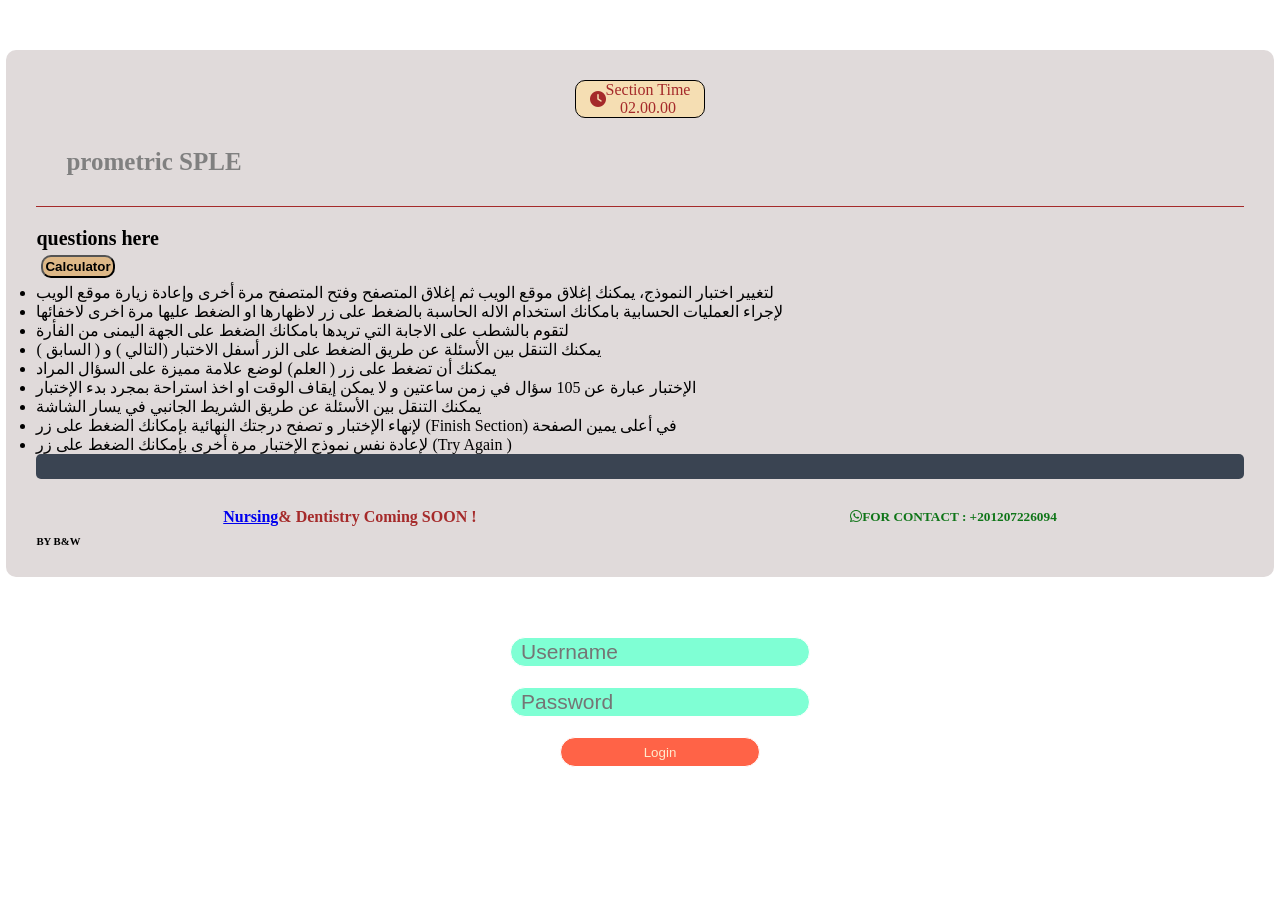
==== index.html @ e31efbe5 "add" ====
<!DOCTYPE html>
<html lang="en">
<head>
    <meta charset="UTF-8">
    <meta name="viewport" content="width=device-width, initial-scale=1.0">
    <title>PROMETRIC</title>
    <!-- <link rel="stylesheet" href="https://cdn.jsdelivr.net/npm/bootstrap@5.3.2/dist/css/bootstrap.min.css" integrity="sha384-T3c6CoIi6uLrA9TneNEoa7RxnatzjcDSCmG1MXxSR1GAsXEV/Dwwykc2MPK8M2HN" crossorigin="anonymous"> -->
    <link rel="stylesheet" href="https://cdnjs.cloudflare.com/ajax/libs/font-awesome/6.5.2/css/all.min.css" integrity="sha512-SnH5WK+bZxgPHs44uWIX+LLJAJ9/2PkPKZ5QiAj6Ta86w+fsb2TkcmfRyVX3pBnMFcV7oQPJkl9QevSCWr3W6A==" crossorigin="anonymous" referrerpolicy="no-referrer" />
    <link rel="stylesheet" href="style/style.css">
</head>
<body>
    <!-- <nav class="navbar navbar-expand-lg navbar-light bg-light">
        <a class="navbar-brand" href="#">Navbar</a>
        <button class="navbar-toggler" type="button" data-toggle="collapse" data-target="#navbarNavDropdown" aria-controls="navbarNavDropdown" aria-expanded="false" aria-label="Toggle navigation">
          <span class="navbar-toggler-icon"></span>
        </button>
        <div class="collapse navbar-collapse" id="navbarNavDropdown">
          <ul class="navbar-nav">
            <li class="nav-item active">
              <a class="nav-link" href="#">Home <span class="sr-only">(current)</span></a>
            </li>
            <li class="nav-item">
              <a class="nav-link" href="#">Features</a>
            </li>
            <li class="nav-item">
              <a class="nav-link" href="#">Pricing</a>
            </li>
            <li class="nav-item dropdown">
              <a class="nav-link dropdown-toggle" href="#" id="navbarDropdownMenuLink" data-toggle="dropdown" aria-haspopup="true" aria-expanded="false">
                Dropdown link
              </a>
              <div class="dropdown-menu" aria-labelledby="navbarDropdownMenuLink">
                <a class="dropdown-item" href="#">Action</a>
                <a class="dropdown-item" href="#">Another action</a>
                <a class="dropdown-item" href="#">Something else here</a>
              </div>
            </li>
          </ul>
        </div>
      </nav> -->
    <div class="contain">
    <div class="sidebar" id="sidebar">
        <div class="bullets">
            <div class="spans">
            </div>
            </div>
    </div>
    <div class="app">
        <!-- <div class="materials">
            <embed src="./files/Rx prep NAPLEX 2022.pdf" class="pdf-viewer" type="application/pdf">
            <embed src="./files/All non pharma.pdf" class="pdf-viewer" type="application/pdf">
            <embed src="./files/Notes file .pdf" class="pdf-viewer" type="application/pdf">
        </div> -->
        <div class="timer-container">
            <div class="timer" id="timer"><i class="fa-solid fa-clock"></i>Section Time<br>02.00.00</div>   
        </div>
        <div id="progressContainer">
            <div id="progressBar"></div>
        </div> 
                <h1>
            prometric SPLE           
            <button id="finish_btn">
                Finish Section
            </button>
        </h1>
        <div class="quiz">
            <h2 id="question">
                questions here
            </h2>
            <button class="calculator-button" id="calculator_button">Calculator</button>
            <ul id="instructions">
                <li>
                    لتغيير اختبار النموذج، يمكنك إغلاق موقع الويب ثم إغلاق المتصفح وفتح المتصفح مرة أخرى وإعادة زيارة موقع الويب
                </li>
                <li>
لإجراء العمليات الحسابية بامكانك استخدام الاله الحاسبة بالضغط على زر لاظهارها او الضغط عليها مرة اخرى لاخفائها
                </li>
                <li>
                لتقوم بالشطب على الاجابة التي تريدها بامكانك الضغط على الجهة اليمنى من الفأرة
                </li>
                <li>
                يمكنك التنقل بين الأسئلة عن طريق الضغط على الزر أسفل الاختبار (التالي ) و ( السابق ) 
                </li>
                <li>
                يمكنك أن تضغط على زر ( العلم) لوضع علامة مميزة على السؤال المراد
                </li>
                <li>
                    الإختبار عبارة عن 105 سؤال في زمن ساعتين و لا يمكن إيقاف الوقت او اخذ استراحة بمجرد بدء الإختبار
                </li>
                <li>
                    يمكنك التنقل بين الأسئلة عن طريق الشريط الجانبي في يسار الشاشة
                </li>
                <li>
لإنهاء الإختبار و تصفح درجتك النهائية بإمكانك الضغط على زر (Finish Section) في أعلى يمين الصفحة                 
</li>           
<li>
لإعادة نفس نموذج الإختبار مرة أخرى بإمكانك الضغط على زر (Try Again ) 
</li>
            </ul>
            <div class="calculator" id="helper-calculator">
                <form action="">
                    <div class="display">
                        <input type="text" name="display" placeholder="0">
                    </div>
                    <div>
                        <input  type="button" value="Ac" onclick="display.value = '' " class="operator">
                        <input class="operator" type="button" value="Del" onclick="display.value = display.value.toString().slice(0,-1)">
                        <input class="operator" type="button" value="%" onclick="display.value += '%' ">
                        <input class="operator" type="button" value="/" onclick="display.value += '/' ">
                    </div>
                    <div>
                        <input type="button" value="9" onclick="display.value += '9' ">
                        <input type="button" value="8" onclick="display.value += '8' ">
                        <input type="button" value="7" onclick="display.value += '7' ">
                        <input class="operator" type="button" value="*" onclick="display.value += '*' ">
                    </div>
                    <div>
                        <input type="button" value="6" onclick="display.value += '6' ">
                        <input type="button" value="5" onclick="display.value += '5' ">
                        <input type="button" value="4" onclick="display.value += '4' ">
                        <input class="operator" type="button" value="-" onclick="display.value += '-' ">
                    </div>
                    <div>
                        <input type="button" value="3" onclick="display.value += '3' ">
                        <input type="button" value="2" onclick="display.value += '2' ">
                        <input type="button" value="1" onclick="display.value += '1' ">
                        <input type="button" value="+" onclick="display.value += '+' " class="operator">
                    </div>
                    <div>
                        <input type="button" value="00" onclick="display.value += '00' ">
                        <input type="button" value="0" onclick="display.value += '0' ">
                        <input type="button" value="." onclick="display.value += '.' ">
                        <input type="button" value="=" onclick="display.value = eval(display.value)" class="operator">
                    </div>
                </form>
            </div>
            <div id="answer_btn">
                <!-- <div class="btn">1</div>
                <div class="btn">2</div>
                <div class="btn">3</div>
                <div class="btn">4</div> -->
            </div>
            <div class="navigation-buttons" id="navigation_buttons">
        <div id="previous_btn">
            Previous
        </div>
        <div id="flag_btn">
            <i class="fa-solid fa-flag"></i>
        </div>
        <div id="next_btn">
            Next
    </div>
        </div>
        </div>
        <div id="contact">
        <h4><a href="nursing.html">Nursing</a>& Dentistry Coming SOON !</h4><br>
        <h5>
            <i class="fa-brands fa-whatsapp"></i>FOR CONTACT : +201207226094
        </h5>
        <br><br>
        </div>
    <h6>
        BY B&W
    </h6>
    </div>
    </div>
    <!-- <script src="https://cdn.jsdelivr.net/npm/bootstrap@5.3.2/dist/js/bootstrap.bundle.min.js" integrity="sha384-C6RzsynM9kWDrMNeT87bh95OGNyZPhcTNXj1NW7RuBCsyN/o0jlpcV8Qyq46cDfL" crossorigin="anonymous"></script> -->
    <!-- <script src="https://cdn.jsdelivr.net/npm/bootstrap@5.3.2/dist/js/bootstrap.min.js" integrity="sha384-BBtl+eGJRgqQAUMxJ7pMwbEyER4l1g+O15P+16Ep7Q9Q+zqX6gSbd85u4mG4QzX+" crossorigin="anonymous"></script> -->
    <script src="js/js.js"></script>
</body>
</html>
---- style/style.css ----
* {
    box-sizing: border-box;
    padding: 0;
    margin: 0;
}

body {
    background: rgb(255, 255, 255);
    height: 100vh;
}

h5 {
color: rgb(15, 117, 24);
margin: auto;
padding: auto;
}

h4 {
    color: brown;
    margin: auto;
    padding: auto;
}

.contain {
display: flex;
justify-content: center;
flex-direction: row;
}

.app {
    background: rgb(224, 218, 218);
    width: 99%;
    max-width: 1300px; /* Add 'px' to specify units */
    margin: 50px auto;
    border-radius: 10px;
    padding: 30px;
}

.app h1 {
    font-size: 25px;
    color: gray;
    font-weight: 600;
    border-bottom: 1px solid brown;
    padding: 30px;
    display: flex;
    justify-content: space-between;
}

.quiz {
    padding: 20px 0;
}

.quiz h2 {
    font-size: 20px;
    color: rgb(0, 0, 0);
    font-weight: 800;
}

.btn {
    background: rgb(8, 43, 63);
    color: bisque;
    font-weight: 400;
    width: 100%;
    border: 1px solid lightsalmon;
    padding: 10px;
    margin: 10px 0;
    text-align: left;
    border-radius: 5px;
    cursor: pointer;
    transition: all 0.8s;
}

.btn:hover:not([disabled]) {
    background: bisque;
    color: rgb(27, 27, 26);
}

.btn:disabled {
    cursor: no-drop;
}

#finish_btn {
    background: rgb(228, 124, 6);
    color: rgb(255, 255, 255);
    border: 1px solid whitesmoke;
    padding: 10px;
    border-radius: 15px;
    font-weight: bolder;
    font-size: 15px;
    cursor: pointer;
    text-align: center;
    display: none;
}

#next_btn {
    background: rgb(29, 151, 35);
    color: antiquewhite;
    font-weight: 600;
    width: 90px;
    border: 0;
    padding: 8px;
    margin: 20px auto 0;
    border-radius: 5px;
    cursor: pointer;
    text-align: center;
    font-size: 15px;
    display: none;
}
#flag_btn {
    background: rgb(29, 151, 35);
    color: antiquewhite;
    font-weight: 600;
    width: 40px;
    border: 0;
    padding: 8px;
    margin: 20px auto 0;
    border-radius: 5px;
    cursor: pointer;
    text-align: center;
    font-size: 15px;
    display: none;
}

#previous_btn {
    background: rgb(29, 151, 35);
    color: antiquewhite;
    font-weight: 600;
    width: 90px;
    border: 0;
    padding: 8px;
    margin: 20px auto 0;
    border-radius: 5px;
    cursor: pointer;
    text-align: center;
    font-size: 15px;
    display: none;
}

.navigation-buttons {
display: flex;
flex-direction: row;
background-color: #3a4452;
text-align: center;
justify-content: center;
padding: 5px 5px 20px 5px;
border-radius: 5px;
/* display: none; */
}

.shit {
    background: brown;
    font-size: large;
    cursor: not-allowed;
}

.perfecto {
    background: rgb(82, 124, 20);
    font-size: larger;
    cursor: not-allowed;
}

.calculator-button {
    border-radius: 10px;
    margin: 5px;
    padding: 2px;
    cursor: pointer;
    background-color: burlywood;
    color: black;
    font-weight: 700;
}

.calculator form input[type=button] {
    width: 50px;
    height: 40px;
    margin: 10px;
    background-color: rgb(247, 8, 139);
    border: 1px solid whitesmoke;
    border-radius: 10px;
    cursor: pointer;
    outline: 0;
    background: transparent;
    font-size: 20px;
    color: #34b5ff;
    box-shadow: -8px -8px 15px rgba(255, 255, 255, 0.1), 5px 5px 15px rgba(0, 0, 0, 0.2);
}

.calculator {
    padding: 10px;
    border-radius: 10px;
    background: #3a4452;
    width: 350px;
    display: none;
}

.actived {
    display: block;
    padding: 10px;
    border-radius: 10px;
    background: #3a4452;
    width: 350px;
}
form .display {
    display: flex;
    justify-content: flex-end;
    margin: 20px 0;
}
.user-input {
display: flex;
justify-content: center;
width: 300px;
height: 30px;
border-radius: 20px;
background-color: aquamarine;
padding: 10px;
margin: 10px;
border: 1px solid white;
font-size: 21px;
}
.login-input {
display: flex;
justify-content: center;
width: 200px;
height: 30px;
margin: 10px 20px 20px 60px;
border-radius: 20px;
padding: auto;
color: blanchedalmond;
background-color: tomato;
border: 1px solid white;
cursor: pointer;
}
#loginForm {
    display: flex;
    justify-content: center;
    flex-direction: column;
    margin-left: 500px;
}
form .display input {
    text-align: right;
    flex: 1;
    font-size: 45px;
    box-shadow: none;
    background: transparent;
    width: 300px;
}

form input[type=button].operator {
    width: 50px;
}

.timer-container {
    display: flex;
    justify-content: center;
    align-items: center;
    /* height: 100%; */
}

.timer {
    display: flex;
    align-items: center;
    justify-content: center;
    flex-direction: row;
    border-radius: 10px;
    border: 1px solid black;
    color: brown;
    background-color: wheat;
    width: 130px;
    text-align: center;
}


/* Responsive styles for tablets */
@media screen and (max-width: 1024px) {
    .app {
        width: 90%; /* Adjust the width of .app container */
        margin: 30px auto; /* Adjust margin */
        padding: 20px; /* Adjust padding */
    }
    .app h1 {
        padding: 20px; /* Adjust padding */
    }
    .user-input,
    .login-input {
        width: 250px; /* Adjust width */
        font-size: 18px; /* Adjust font size */
    }
    #loginForm {
        margin-left: 0; /* Reset margin */
    }
    form .display input {
        font-size: 35px; /* Adjust font size */
        width: 250px; /* Adjust width */
    }
    .timer {
        width: 100px; /* Adjust width */
        font-size: 18px; /* Adjust font size */
    }
    .question-image{
        width: 250px;
        height: 250px;
    }
    .calculator {
        width: 200px; /* Adjust the width of the calculator container for tablets */
    }
    form input[type=button].operator {
        width: 50px;
    }
    .calculator form input[type=button] {
        width: 50px; /* Adjust the width of calculator buttons for tablets */
        height: 35px; /* Adjust the height of calculator buttons for tablets */
        font-size: 14px; /* Adjust font size for tablets */
        margin: 8px; /* Adjust margin for tablets */
    }
}

/* Responsive styles for large screens */
@media screen and (min-width: 1440px) {
    .app {
        max-width: 1400px; /* Adjust max-width */
    }
    .user-input,
    .login-input {
        width: 300px; /* Adjust width */
        font-size: 20px; /* Adjust font size */
    }
    form .display input {
        font-size: 40px; /* Adjust font size */
        width: 300px; /* Adjust width */
    }
    .timer {
        width: 120px; /* Adjust width */
        font-size: 20px; /* Adjust font size */
    }
    .bullets .spans span {
        width: 50px; /* Adjust width */
        height: 15px; /* Adjust height */
        font-size: 8px; /* Adjust font size */
        padding: 2px; /* Adjust padding */
    }
    .question-image{
        width: 500px;
        height: 500px;
    }
    .sidebar {
        width: 20%; /* Adjust width */
    }
    form input[type=button].operator {
        width: 60px;
    }
}

/* Responsive styles for mobile phones */
@media screen and (min-width: 100px) and (max-width: 768px) {
    .app {
        width: 80%; /* Adjust the width of .app container */
    }
    /* Adjust styles for h1 */
    .app h1 {
        padding: 5px;
    }
    /* Adjust styles for .sidebar */
    .sidebar {
        width: 20%; /* Adjust the width of .sidebar */
    }
    /* Adjust styles for .user-input and .login-input */
    .user-input,
    .login-input {
        width: auto; /* Allow width to adjust dynamically */
        font-size: 12px; /* Adjust font size */
    }
    /* Adjust styles for #loginForm */
    #loginForm {
        width: 90%; /* Adjust the width of the form */
    }
    /* Adjust styles for .timer */
    .timer {
        width: 100%; /* Adjust the width of the timer container */
    }
    /* Adjust styles for buttons */
    #next_btn,
    #previous_btn {
        width: 70px; /* Adjust the width of next and previous buttons */
        font-size: 10px; /* Adjust font size */
    }
    #flag_btn {
        width: 30px; /* Adjust the width of flag button */
        font-size: 7px; /* Adjust font size */
    }
    /* Adjust styles for .calculator */
    .calculator {
        width: 100%; /* Adjust the width of the calculator container */
    }
    /* Adjust styles for calculator buttons */
    .calculator form input[type=button] {
        width: 40px; /* Adjust the width of calculator buttons */
        height: 30px; /* Adjust the height of calculator buttons */
        font-size: 12px; /* Adjust font size */
        margin: 5px; /* Adjust margin */
    }
    form input[type=button].operator {
        width: 40px;
    }
    /* Adjust styles for #finish_btn */
    #finish_btn {
        font-size: 12px; /* Adjust font size */
        padding: 6px; /* Adjust padding */
    }
    .bullets .spans span {
        width: 40px; /* Adjust width */
        height: 12px; /* Adjust height */
        font-size: 6px; /* Adjust font size */
        padding: 2px; /* Adjust padding */
    }
    .sidebar {
        width: 20%; /* Adjust width */
    }
    .question-image{
        width: 100px;
        height: 100px;
    }
}

.hidden {
    display: none;
}
.selected {
    color: rgb(135, 133, 146);
    font-weight: bolder;
    font-size: larger;
}

.bullets .spans {
    flex: 1;
    display: flex;
    flex-direction: column;
    padding: 3px;
    border: 1px solid transparent;
    height: 100vh;
    overflow-y: hidden;
}
.bullets .spans span {
    width: 55px;
    height: 20px;
    padding: 2px 10px 5px 10px;
    background-color: #ddd;
    margin: 0 5px 5px 0;
    border-radius: 10%;
    text-align: center;
    background-color: rgb(13, 201, 13);
    cursor: pointer;
}
.answered {
    background-color: #d6d7d8;
    color: gray;
    opacity: 0.9;
    border-radius: 100% 100% 0 0;
    font-size: larger;
    padding: auto;
}
.on {
    color: #34b5ff;
    background-color: aliceblue;
}
.bullets {
    border-top: 1px solid #dfdfdf;
    background-color: #fff;
    display: flex;
    flex-direction: column;
    padding: 20px;
    border: 1px solid transparent;
    text-align: center;
    height: 100vh;
}
.sidebar {
    /* display: flex; */
    flex-direction: column;
    width: 9%;
    overflow: auto;
    height: 100vh;
    display: none;
}
.flagged {
background-image: url(https://www.google.com/url?sa=i&url=http%3A%2F%2Fsimpleicon.com%2Fflag.html&psig=AOvVaw0Hp5iiy70P8xTXplYN9QKR&ust=1716419302118000&source=images&cd=vfe&opi=89978449&ved=0CBIQjRxqFwoTCMCws6jun4YDFQAAAAAdAAAAABAE);
}
.scratch {
    text-decoration: line-through;
}
#contact {
    display: flex;
    flex-direction: row;
    align-items: center;
    justify-content: space-between;
}
.question-image{
    width: 400px;
    height: 400px;
    margin: auto;
    padding: auto;
}
#progressContainer {
    width: 20%;
    background-color: #f3f3f3;
    border-radius: 25px;
    margin: 20px 0;
    display: none;
}

#progressBar {
    height: 20px;
    width: 0%;
    background-color: #4caf50;
    border-radius: 25px;
    text-align: center;
    line-height: 30px;
    color: white;
    display: flex;
    justify-content: center;
    align-items: center;
}
.pdf-viewer {
    width: 100%;
    height: 990 px;
    border: none;
    margin: 20px 0;
}
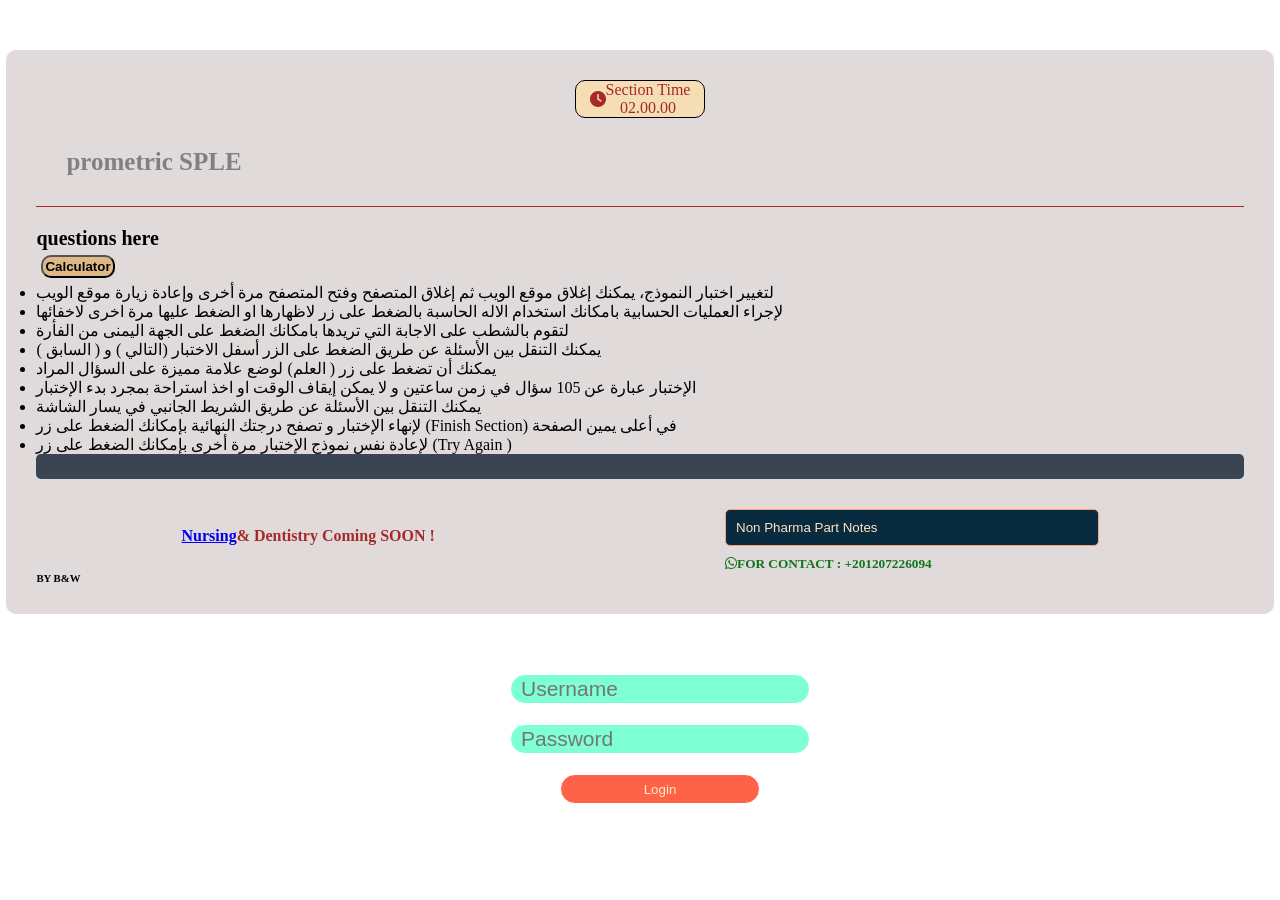
==== commit 52715f41: "add" ====
--- a/index.html
+++ b/index.html
@@ -9,35 +9,6 @@
     <link rel="stylesheet" href="style/style.css">
 </head>
 <body>
-    <!-- <nav class="navbar navbar-expand-lg navbar-light bg-light">
-        <a class="navbar-brand" href="#">Navbar</a>
-        <button class="navbar-toggler" type="button" data-toggle="collapse" data-target="#navbarNavDropdown" aria-controls="navbarNavDropdown" aria-expanded="false" aria-label="Toggle navigation">
-          <span class="navbar-toggler-icon"></span>
-        </button>
-        <div class="collapse navbar-collapse" id="navbarNavDropdown">
-          <ul class="navbar-nav">
-            <li class="nav-item active">
-              <a class="nav-link" href="#">Home <span class="sr-only">(current)</span></a>
-            </li>
-            <li class="nav-item">
-              <a class="nav-link" href="#">Features</a>
-            </li>
-            <li class="nav-item">
-              <a class="nav-link" href="#">Pricing</a>
-            </li>
-            <li class="nav-item dropdown">
-              <a class="nav-link dropdown-toggle" href="#" id="navbarDropdownMenuLink" data-toggle="dropdown" aria-haspopup="true" aria-expanded="false">
-                Dropdown link
-              </a>
-              <div class="dropdown-menu" aria-labelledby="navbarDropdownMenuLink">
-                <a class="dropdown-item" href="#">Action</a>
-                <a class="dropdown-item" href="#">Another action</a>
-                <a class="dropdown-item" href="#">Something else here</a>
-              </div>
-            </li>
-          </ul>
-        </div>
-      </nav> -->
     <div class="contain">
     <div class="sidebar" id="sidebar">
         <div class="bullets">
@@ -46,11 +17,6 @@
             </div>
     </div>
     <div class="app">
-        <!-- <div class="materials">
-            <embed src="./files/Rx prep NAPLEX 2022.pdf" class="pdf-viewer" type="application/pdf">
-            <embed src="./files/All non pharma.pdf" class="pdf-viewer" type="application/pdf">
-            <embed src="./files/Notes file .pdf" class="pdf-viewer" type="application/pdf">
-        </div> -->
         <div class="timer-container">
             <div class="timer" id="timer"><i class="fa-solid fa-clock"></i>Section Time<br>02.00.00</div>   
         </div>
@@ -58,7 +24,7 @@
             <div id="progressBar"></div>
         </div> 
                 <h1>
-            prometric SPLE           
+            prometric SPLE        
             <button id="finish_btn">
                 Finish Section
             </button>
@@ -135,10 +101,6 @@
                 </form>
             </div>
             <div id="answer_btn">
-                <!-- <div class="btn">1</div>
-                <div class="btn">2</div>
-                <div class="btn">3</div>
-                <div class="btn">4</div> -->
             </div>
             <div class="navigation-buttons" id="navigation_buttons">
         <div id="previous_btn">
@@ -155,6 +117,7 @@
         <div id="contact">
         <h4><a href="nursing.html">Nursing</a>& Dentistry Coming SOON !</h4><br>
         <h5>
+            <a href="./files/All non pharma.pdf"><button class="btn">Non Pharma Part Notes</button></a>
             <i class="fa-brands fa-whatsapp"></i>FOR CONTACT : +201207226094
         </h5>
         <br><br>
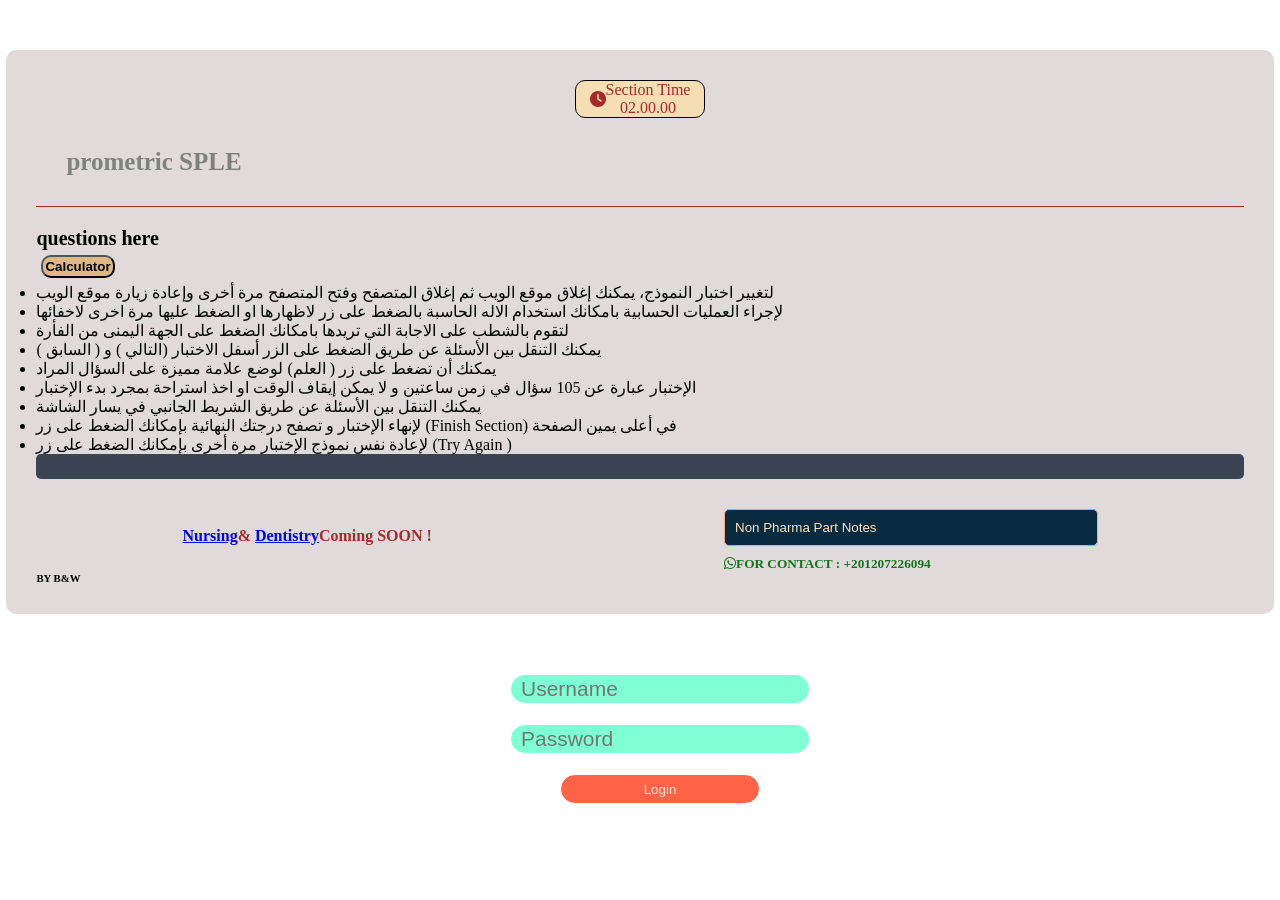
==== commit fa516b67: "add" ====
--- a/index.html
+++ b/index.html
@@ -115,7 +115,7 @@
         </div>
         </div>
         <div id="contact">
-        <h4><a href="nursing.html">Nursing</a>& Dentistry Coming SOON !</h4><br>
+        <h4><a href="nursing.html">Nursing</a>& <a href="dentistry.html">Dentistry</a>Coming SOON !</h4><br>
         <h5>
             <a href="./files/All non pharma.pdf"><button class="btn">Non Pharma Part Notes</button></a>
             <i class="fa-brands fa-whatsapp"></i>FOR CONTACT : +201207226094
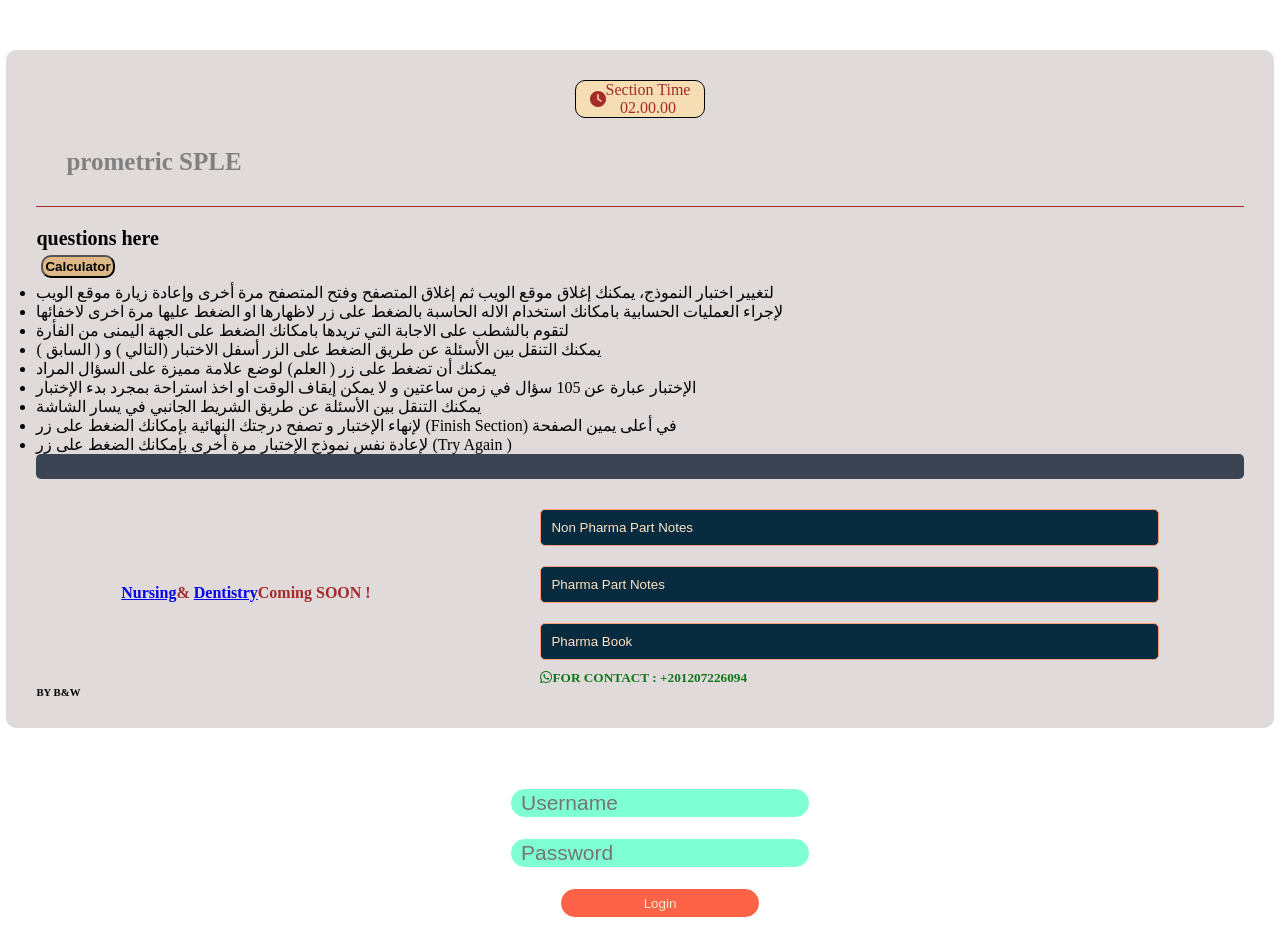
==== commit ef2ff071: "add" ====
--- a/index.html
+++ b/index.html
@@ -118,6 +118,8 @@
         <h4><a href="nursing.html">Nursing</a>& <a href="dentistry.html">Dentistry</a>Coming SOON !</h4><br>
         <h5>
             <a href="./files/All non pharma.pdf"><button class="btn">Non Pharma Part Notes</button></a>
+            <a href="./files/notes.pdf"><button class="btn">Pharma Part Notes</button></a>
+            <a href="./files/Rx-NAPLEX.pdf"><button class="btn">Pharma Book</button></a>
             <i class="fa-brands fa-whatsapp"></i>FOR CONTACT : +201207226094
         </h5>
         <br><br>
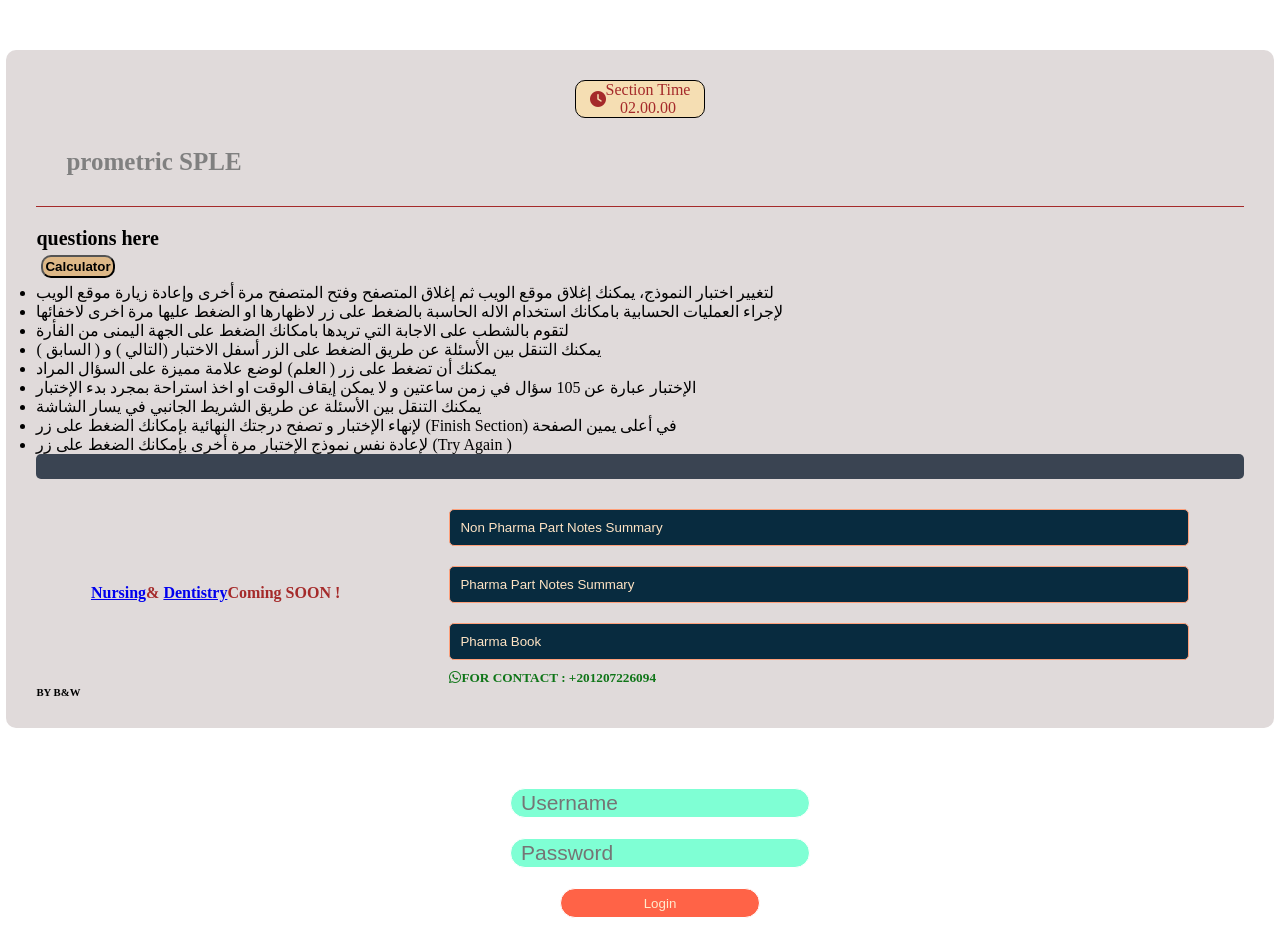
==== commit 71665f7c: "add" ====
--- a/index.html
+++ b/index.html
@@ -4,7 +4,6 @@
     <meta charset="UTF-8">
     <meta name="viewport" content="width=device-width, initial-scale=1.0">
     <title>PROMETRIC</title>
-    <!-- <link rel="stylesheet" href="https://cdn.jsdelivr.net/npm/bootstrap@5.3.2/dist/css/bootstrap.min.css" integrity="sha384-T3c6CoIi6uLrA9TneNEoa7RxnatzjcDSCmG1MXxSR1GAsXEV/Dwwykc2MPK8M2HN" crossorigin="anonymous"> -->
     <link rel="stylesheet" href="https://cdnjs.cloudflare.com/ajax/libs/font-awesome/6.5.2/css/all.min.css" integrity="sha512-SnH5WK+bZxgPHs44uWIX+LLJAJ9/2PkPKZ5QiAj6Ta86w+fsb2TkcmfRyVX3pBnMFcV7oQPJkl9QevSCWr3W6A==" crossorigin="anonymous" referrerpolicy="no-referrer" />
     <link rel="stylesheet" href="style/style.css">
 </head>
@@ -117,8 +116,8 @@
         <div id="contact">
         <h4><a href="nursing.html">Nursing</a>& <a href="dentistry.html">Dentistry</a>Coming SOON !</h4><br>
         <h5>
-            <a href="./files/All non pharma.pdf"><button class="btn">Non Pharma Part Notes</button></a>
-            <a href="./files/notes.pdf"><button class="btn">Pharma Part Notes</button></a>
+            <a href="./files/All non pharma.pdf"><button class="btn">Non Pharma Part Notes Summary</button></a>
+            <a href="./files/notes.pdf"><button class="btn">Pharma Part Notes Summary</button></a>
             <a href="./files/Rx-NAPLEX.pdf"><button class="btn">Pharma Book</button></a>
             <i class="fa-brands fa-whatsapp"></i>FOR CONTACT : +201207226094
         </h5>
@@ -129,8 +128,399 @@
     </h6>
     </div>
     </div>
-    <!-- <script src="https://cdn.jsdelivr.net/npm/bootstrap@5.3.2/dist/js/bootstrap.bundle.min.js" integrity="sha384-C6RzsynM9kWDrMNeT87bh95OGNyZPhcTNXj1NW7RuBCsyN/o0jlpcV8Qyq46cDfL" crossorigin="anonymous"></script> -->
-    <!-- <script src="https://cdn.jsdelivr.net/npm/bootstrap@5.3.2/dist/js/bootstrap.min.js" integrity="sha384-BBtl+eGJRgqQAUMxJ7pMwbEyER4l1g+O15P+16Ep7Q9Q+zqX6gSbd85u4mG4QzX+" crossorigin="anonymous"></script> -->
-    <script src="js/js.js"></script>
+    <script>
+        function getQuestions() {
+    let myRequest = new XMLHttpRequest();
+    myRequest.onreadystatechange = function () {
+        if (this.readyState === 4 && this.status === 200) {
+            try {
+                let questionsObject = JSON.parse(this.responseText);
+                questions = shuffle(questionsObject).slice(0, 105);
+                createBullets(questions.length);
+            } catch (error) {
+                console.error("Error parsing JSON:", error);
+                // Handle the error gracefully, e.g., display an error message
+            }
+        }
+    };
+    myRequest.open("GET", "js/questions.json", true);
+    myRequest.send();
+}
+
+// Call getQuestions to fetch and process the questions
+getQuestions();
+
+const questionElement = document.getElementById("question");
+const answersButton = document.getElementById("answer_btn");
+const photo = document.getElementById("photo");
+const nextButton = document.getElementById("next_btn");
+const previousButton = document.getElementById("previous_btn");
+const finishButton = document.getElementById("finish_btn");
+const flagButton = document.getElementById("flag_btn");
+const navigationButtons = document.getElementById("navigation_buttons");
+const calculator = document.getElementById("helper-calculator");
+const calculator_button = document.getElementById("calculator_button");
+const timerElement = document.getElementById("timer");
+const instructions = document.getElementById("instructions");
+const sidebar = document.getElementById("sidebar");
+const contact = document.getElementById("contact");
+const progressContainer = document.getElementById("progressContainer");
+let bulletsSpanContainer = document.querySelector(".bullets .spans");
+let bulletsContainer = document.querySelector(".bullets .spans");
+
+let currentQuestionIndex = 0;
+let sofa = 0;
+let timer;
+
+const quizDuration = 7200;
+
+// Create form element
+var loginForm = document.createElement("form");
+loginForm.setAttribute("id", "loginForm");
+
+// Create username input field
+var usernameInput = document.createElement("input");
+usernameInput.setAttribute("type", "text");
+usernameInput.setAttribute("placeholder", "Username");
+usernameInput.setAttribute("id", "username");
+usernameInput.setAttribute("pattern", "[A-Za-z]+"); // Ensure only letters
+usernameInput.required = true;
+usernameInput.classList.add("user-input");
+
+// Create password input field
+var passwordInput = document.createElement("input");
+passwordInput.setAttribute("type", "password");
+passwordInput.setAttribute("placeholder", "Password");
+passwordInput.setAttribute("id", "password");
+passwordInput.required = true;
+passwordInput.classList.add("user-input");
+
+// Create submit button
+var submitButton = document.createElement("input");
+submitButton.setAttribute("type", "submit");
+submitButton.setAttribute("value", "Login");
+submitButton.classList.add("login-input");
+
+// Append elements to form
+loginForm.appendChild(usernameInput);
+loginForm.appendChild(passwordInput);
+loginForm.appendChild(submitButton);
+
+// Append form to the document body
+document.body.appendChild(loginForm);
+
+document.getElementById("username").addEventListener("input", function() {
+    const usernameError = document.getElementById("usernameError");
+    if (!/^[A-Za-z]*$/.test(this.value)) {
+        usernameError.textContent = "Username must contain only letters.";
+    } else {
+        usernameError.textContent = "";
+    }
+});
+
+// login function
+loginForm.addEventListener("submit", function(event) {
+    event.preventDefault(); // Prevent the default form submission behavior
+    const enteredUsername = usernameInput.value;
+    const enteredPassword = passwordInput.value;
+    login(enteredUsername, enteredPassword); // Call the login function with entered credentials
+});
+
+function login(usernameInput, passwordInput) {
+    const validCredentials = {
+        "m": "m",
+        "sara": "eid@2024",
+        "rawan": "othman@2024",
+        "rahaf" : "rahaf@2024",
+        "fayihaa" : "nafea@2024",
+        "ranakarim" : "rana@2024",
+        // "razan" : "razan@2024",
+        // ends in 7/7
+        "nada" : "kassem@2024",
+        // ends in 21/7
+        "moaz" : "moaz@2024",
+        // ends in 14/8
+        "ameen" : "elkamali@2024"
+        // ends in 4/8
+    };
+
+    if (validCredentials[usernameInput] === passwordInput) {
+        alert(`Hello, ${usernameInput}! You can close the browser and reopen the website again to change the questions module. Best of luck!`);
+        startQuiz(); // Call startQuiz if credentials are correct
+    } else {
+        alert("Please enter your username and password correctly.");
+    }
+};
+
+//createBullets
+function createBullets(questionsCount) {
+    bulletsSpanContainer.innerHTML = ""; // Clear existing bullets
+    for (let i = 1; i <= questionsCount; i++) {
+        let theBullet = document.createElement("span");
+        theBullet.textContent = i;
+        if (i === currentQuestionIndex + 1) {
+            theBullet.classList.add("on");
+        }
+        theBullet.addEventListener("click", () => handleBulletClick(i)); // Add event listener
+        bulletsSpanContainer.appendChild(theBullet);
+    }
+};
+
+//scroll the bullets
+bulletsContainer.addEventListener("wheel", function(event) {
+    let deltaY = event.deltaY;
+    let scrollSpeed = 20; // Adjust this value to control scroll speed
+
+    bulletsContainer.scrollTop += deltaY > 0 ? scrollSpeed : -scrollSpeed;
+
+    // Prevent default scrolling behavior
+    event.preventDefault();
+});
+
+// Create a function to handle bullet span click
+function handleBulletClick(index) {
+    currentQuestionIndex = index - 1; // Adjust index to match array index
+    showQuestion();
+    highlightSelectedAnswer();
+};
+
+// Shuffle the questions array to ensure randomness
+function shuffle(questions) {
+    for (let i = questions.length - 1; i > 0; i--) {
+        const j = Math.floor(Math.random() * (i + 1));
+        [questions[i], questions[j]] = [questions[j], questions[i]];
+    }
+    return questions;
+}
+
+let questions = [];
+
+// startQuiz function
+function startQuiz() {
+    // Perform actions to start the quiz
+    currentQuestionIndex = 0;
+    sofa = 0;
+    nextButton.innerHTML = "Next >";
+    previousButton.innerHTML = "< Previous";
+    showQuestion();
+    startTimer();
+    hideLoginForm();
+    sidebar.style.display ="flex";
+    contact.style.display ="none";
+    progressContainer.style.display="flex";
+}
+
+//function to hide the login form after logging in
+function hideLoginForm() {
+    loginForm.classList.add("hidden");
+    usernameInput.classList.add("hidden");
+    passwordInput.classList.add("hidden");
+    submitButton.classList.add("hidden");
+    instructions.classList.add("hidden");
+}
+
+function startTimer() {
+    let timeRemaining = quizDuration;
+
+    timer = setInterval(function () {
+        const hours = Math.floor(timeRemaining / 3600);
+        const minutes = Math.floor((timeRemaining % 3600) / 60);
+        const seconds = timeRemaining % 60;
+
+        timerElement.innerHTML = `<i class="fa-solid fa-clock"></i> Section Time Remaining: ${formatTime(hours)}:${formatTime(minutes)}:${formatTime(seconds)}`;
+
+        if (timeRemaining <= 0) {
+            clearInterval(timer);
+            Score();
+        }
+
+        timeRemaining--;
+    }, 1000);
+}
+
+function formatTime(time) {
+    return time < 10 ? `0${time}` : time;
+}
+
+function showQuestion() {
+    resetState();
+    let currentQuestion = questions[currentQuestionIndex];
+    let questionNo = currentQuestionIndex + 1;
+    questionElement.innerHTML = questionNo + ". " + currentQuestion.question;
+    
+    // Check if the current question has an image
+    if (currentQuestion.image) {
+        // Create an image element
+        const imageElement = document.createElement("img");
+        imageElement.src = currentQuestion.image;
+        imageElement.classList.add("question-image");
+        questionElement.appendChild(imageElement);
+    }
+
+
+    currentQuestion.answers.forEach(answer => {
+        const button = document.createElement("button");
+        button.innerHTML = answer.text;
+        button.classList.add("btn");
+        answersButton.appendChild(button);
+        if (answer.correct) {
+            button.dataset.correct = answer.correct;
+        }
+        button.addEventListener("click", selectAnswer);
+    });
+
+    updateProgressBar(); // Update progress bar when showing a question
+}
+
+function updateProgressBar() {
+    const totalQuestions = questions.length;
+    const progress = ((currentQuestionIndex + 1) / totalQuestions) * 100;
+    const progressBar = document.getElementById("progressBar");
+    progressBar.style.width = progress + "%";
+}
+
+function resetState() {
+    nextButton.style.display = "block";
+    navigationButtons.style.display = "flex";
+    flagButton.style.display = "block";
+    previousButton.style.display = "block";
+    finishButton.style.display = "block";
+    calculator_button.style.display = "block";
+    while (answersButton.firstChild) {
+        answersButton.removeChild(answersButton.firstChild);
+    }
+}
+
+document.addEventListener('mousedown', function(event) {
+    // Check if the right mouse button is clicked (button 2) and prevent default context menu
+    if (event.button === 2) {
+        // Prevent the default context menu from appearing
+        event.preventDefault();
+        
+        // Check if the clicked element is a button
+        if (event.target.classList.contains('btn')) {
+            // Add line-through style to the clicked button's text
+            event.target.style.textDecoration = 'line-through';      
+        }
+    }
+});
+
+let answers = JSON.parse(sessionStorage.getItem("answers")) || Array(questions.length).fill(null);
+
+function selectAnswer(e) {
+    const selectedButton = e.target;
+    const selectedIndex = Array.from(answersButton.children).indexOf(selectedButton);
+    answers[currentQuestionIndex] = selectedIndex; // Save the selected answer index
+    sessionStorage.setItem("answers", JSON.stringify(answers)); // Save answers to session storage
+    updateSelectedAnswer(selectedButton); // Update UI to highlight selected answer
+    const isCorrect = selectedButton.dataset.correct === "true";
+    if (isCorrect) {
+        selectedButton.classList.add("perfecto");
+        sofa++;
+    } else {
+        selectedButton.classList.add("shit");
+    }
+    Array.from(answersButton.children).forEach(button => {
+        if (button.dataset.correct === "true") {
+            button.classList.add("perfecto")
+        }
+        button.disabled = true;
+    });
+    showNavigationButtons();
+    nextButton.style.display = "block";
+}
+
+function updateSelectedAnswer(selectedButton) {
+    Array.from(answersButton.children).forEach(button => {
+        button.classList.remove("selected");
+    });
+    selectedButton.classList.add("selected");
+    const bulletIndex = currentQuestionIndex;
+    const bulletSpan = document.querySelector(`.bullets .spans span:nth-child(${bulletIndex + 1})`);
+    bulletSpan.classList.add("answered");
+}
+
+function finishQuiz() {
+    Score();
+    currentQuestionIndex = questions.length;
+}
+
+function addEventListeners() {
+    finishButton.addEventListener("click", finishQuiz);
+    nextButton.addEventListener("click", startNext);
+    previousButton.addEventListener("click", previewPreviousQuestion);
+}
+
+addEventListeners();
+
+function previewPreviousQuestion() {
+    if (currentQuestionIndex > 0) {
+        currentQuestionIndex--;
+        showQuestion();
+        highlightSelectedAnswer();
+        showNavigationButtons();
+        nextButton.style.display = "block";
+    }
+}
+
+function startNext() {
+    if (currentQuestionIndex < questions.length) {
+        currentQuestionIndex++;
+        if (currentQuestionIndex < questions.length) {
+        showQuestion();
+        highlightSelectedAnswer();
+        showNavigationButtons();
+    } else {
+        Score();
+    } 
+    }
+    else {
+        // Restart the quiz
+        startQuiz();
+    }
+}
+
+function highlightSelectedAnswer() {
+    const selectedIndex = answers[currentQuestionIndex];
+    if (selectedIndex !== null && selectedIndex !== undefined) {
+        const selectedButton = answersButton.children[selectedIndex];
+        updateSelectedAnswer(selectedButton);
+        Array.from(answersButton.children).forEach(button => {
+            button.disabled = true;
+        });
+    }
+}
+
+function showNavigationButtons() {
+    if (currentQuestionIndex === 0) {
+        previousButton.style.display = "none";
+    } else {
+        previousButton.style.display = "block";
+    }
+}
+
+function Score() {
+    clearInterval(timer);
+    resetState();
+    questionElement.innerHTML = `Congratulations! You scored ${sofa} out of ${questions.length}`;
+    nextButton.innerHTML = "Try Again...";
+    nextButton.style.display = "block";
+    navigationButtons.style.display = "flex";
+    previousButton.style.display = "none";
+    flagButton.style.display = "none";
+    finishButton.style.display = "none";
+    calculator_button.style.display = "none";
+}
+
+calculator_button.addEventListener("click", () => {
+    if (calculator.style.display === "none") {
+        calculator.style.display = "block";  // or "flex" depending on the display style you want
+        // calculator_button.classList.add("actived");
+    } else {
+        calculator.style.display = "none";
+        // calculator_button.classList.remove("actived");
+    }
+});
+    </script>
 </body>
 </html>
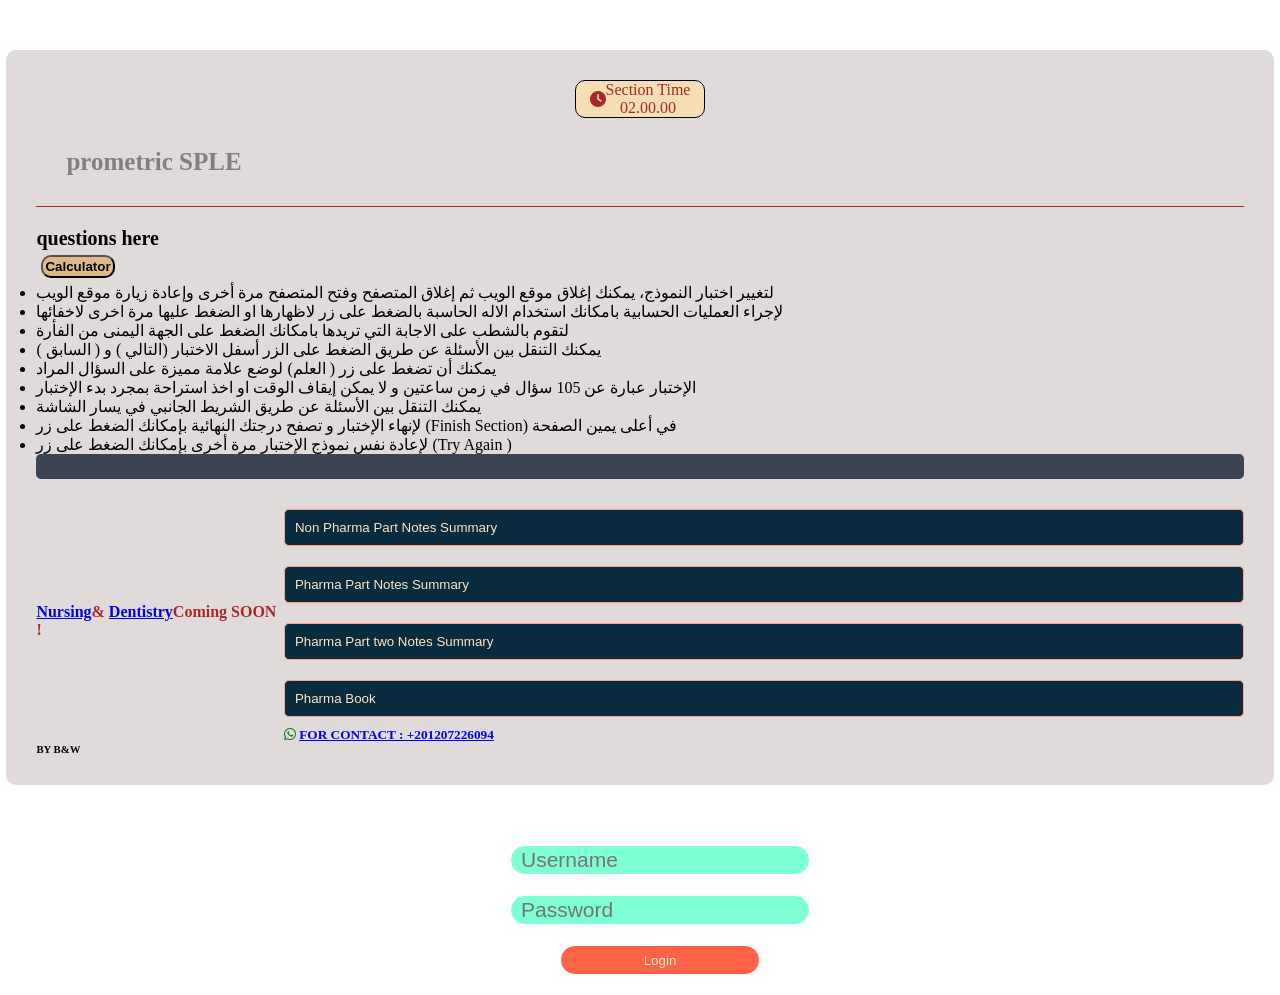
==== commit 1f7fa644: "add" ====
--- a/index.html
+++ b/index.html
@@ -118,8 +118,9 @@
         <h5>
             <a href="./files/All non pharma.pdf"><button class="btn">Non Pharma Part Notes Summary</button></a>
             <a href="./files/notes.pdf"><button class="btn">Pharma Part Notes Summary</button></a>
+            <a href="./files/notes-2.pdf"><button class="btn">Pharma Part two Notes Summary</button></a>
             <a href="./files/Rx-NAPLEX.pdf"><button class="btn">Pharma Book</button></a>
-            <i class="fa-brands fa-whatsapp"></i>FOR CONTACT : +201207226094
+            <i class="fa-brands fa-whatsapp"></i> <a href="https://wa.me/0021207226094">FOR CONTACT : +201207226094</a>
         </h5>
         <br><br>
         </div>
@@ -128,399 +129,7 @@
     </h6>
     </div>
     </div>
-    <script>
-        function getQuestions() {
-    let myRequest = new XMLHttpRequest();
-    myRequest.onreadystatechange = function () {
-        if (this.readyState === 4 && this.status === 200) {
-            try {
-                let questionsObject = JSON.parse(this.responseText);
-                questions = shuffle(questionsObject).slice(0, 105);
-                createBullets(questions.length);
-            } catch (error) {
-                console.error("Error parsing JSON:", error);
-                // Handle the error gracefully, e.g., display an error message
-            }
-        }
-    };
-    myRequest.open("GET", "js/questions.json", true);
-    myRequest.send();
-}
-
-// Call getQuestions to fetch and process the questions
-getQuestions();
-
-const questionElement = document.getElementById("question");
-const answersButton = document.getElementById("answer_btn");
-const photo = document.getElementById("photo");
-const nextButton = document.getElementById("next_btn");
-const previousButton = document.getElementById("previous_btn");
-const finishButton = document.getElementById("finish_btn");
-const flagButton = document.getElementById("flag_btn");
-const navigationButtons = document.getElementById("navigation_buttons");
-const calculator = document.getElementById("helper-calculator");
-const calculator_button = document.getElementById("calculator_button");
-const timerElement = document.getElementById("timer");
-const instructions = document.getElementById("instructions");
-const sidebar = document.getElementById("sidebar");
-const contact = document.getElementById("contact");
-const progressContainer = document.getElementById("progressContainer");
-let bulletsSpanContainer = document.querySelector(".bullets .spans");
-let bulletsContainer = document.querySelector(".bullets .spans");
-
-let currentQuestionIndex = 0;
-let sofa = 0;
-let timer;
-
-const quizDuration = 7200;
-
-// Create form element
-var loginForm = document.createElement("form");
-loginForm.setAttribute("id", "loginForm");
-
-// Create username input field
-var usernameInput = document.createElement("input");
-usernameInput.setAttribute("type", "text");
-usernameInput.setAttribute("placeholder", "Username");
-usernameInput.setAttribute("id", "username");
-usernameInput.setAttribute("pattern", "[A-Za-z]+"); // Ensure only letters
-usernameInput.required = true;
-usernameInput.classList.add("user-input");
-
-// Create password input field
-var passwordInput = document.createElement("input");
-passwordInput.setAttribute("type", "password");
-passwordInput.setAttribute("placeholder", "Password");
-passwordInput.setAttribute("id", "password");
-passwordInput.required = true;
-passwordInput.classList.add("user-input");
-
-// Create submit button
-var submitButton = document.createElement("input");
-submitButton.setAttribute("type", "submit");
-submitButton.setAttribute("value", "Login");
-submitButton.classList.add("login-input");
-
-// Append elements to form
-loginForm.appendChild(usernameInput);
-loginForm.appendChild(passwordInput);
-loginForm.appendChild(submitButton);
-
-// Append form to the document body
-document.body.appendChild(loginForm);
-
-document.getElementById("username").addEventListener("input", function() {
-    const usernameError = document.getElementById("usernameError");
-    if (!/^[A-Za-z]*$/.test(this.value)) {
-        usernameError.textContent = "Username must contain only letters.";
-    } else {
-        usernameError.textContent = "";
-    }
-});
-
-// login function
-loginForm.addEventListener("submit", function(event) {
-    event.preventDefault(); // Prevent the default form submission behavior
-    const enteredUsername = usernameInput.value;
-    const enteredPassword = passwordInput.value;
-    login(enteredUsername, enteredPassword); // Call the login function with entered credentials
-});
-
-function login(usernameInput, passwordInput) {
-    const validCredentials = {
-        "m": "m",
-        "sara": "eid@2024",
-        "rawan": "othman@2024",
-        "rahaf" : "rahaf@2024",
-        "fayihaa" : "nafea@2024",
-        "ranakarim" : "rana@2024",
-        // "razan" : "razan@2024",
-        // ends in 7/7
-        "nada" : "kassem@2024",
-        // ends in 21/7
-        "moaz" : "moaz@2024",
-        // ends in 14/8
-        "ameen" : "elkamali@2024"
-        // ends in 4/8
-    };
-
-    if (validCredentials[usernameInput] === passwordInput) {
-        alert(`Hello, ${usernameInput}! You can close the browser and reopen the website again to change the questions module. Best of luck!`);
-        startQuiz(); // Call startQuiz if credentials are correct
-    } else {
-        alert("Please enter your username and password correctly.");
-    }
-};
-
-//createBullets
-function createBullets(questionsCount) {
-    bulletsSpanContainer.innerHTML = ""; // Clear existing bullets
-    for (let i = 1; i <= questionsCount; i++) {
-        let theBullet = document.createElement("span");
-        theBullet.textContent = i;
-        if (i === currentQuestionIndex + 1) {
-            theBullet.classList.add("on");
-        }
-        theBullet.addEventListener("click", () => handleBulletClick(i)); // Add event listener
-        bulletsSpanContainer.appendChild(theBullet);
-    }
-};
-
-//scroll the bullets
-bulletsContainer.addEventListener("wheel", function(event) {
-    let deltaY = event.deltaY;
-    let scrollSpeed = 20; // Adjust this value to control scroll speed
-
-    bulletsContainer.scrollTop += deltaY > 0 ? scrollSpeed : -scrollSpeed;
-
-    // Prevent default scrolling behavior
-    event.preventDefault();
-});
-
-// Create a function to handle bullet span click
-function handleBulletClick(index) {
-    currentQuestionIndex = index - 1; // Adjust index to match array index
-    showQuestion();
-    highlightSelectedAnswer();
-};
-
-// Shuffle the questions array to ensure randomness
-function shuffle(questions) {
-    for (let i = questions.length - 1; i > 0; i--) {
-        const j = Math.floor(Math.random() * (i + 1));
-        [questions[i], questions[j]] = [questions[j], questions[i]];
-    }
-    return questions;
-}
-
-let questions = [];
-
-// startQuiz function
-function startQuiz() {
-    // Perform actions to start the quiz
-    currentQuestionIndex = 0;
-    sofa = 0;
-    nextButton.innerHTML = "Next >";
-    previousButton.innerHTML = "< Previous";
-    showQuestion();
-    startTimer();
-    hideLoginForm();
-    sidebar.style.display ="flex";
-    contact.style.display ="none";
-    progressContainer.style.display="flex";
-}
-
-//function to hide the login form after logging in
-function hideLoginForm() {
-    loginForm.classList.add("hidden");
-    usernameInput.classList.add("hidden");
-    passwordInput.classList.add("hidden");
-    submitButton.classList.add("hidden");
-    instructions.classList.add("hidden");
-}
-
-function startTimer() {
-    let timeRemaining = quizDuration;
-
-    timer = setInterval(function () {
-        const hours = Math.floor(timeRemaining / 3600);
-        const minutes = Math.floor((timeRemaining % 3600) / 60);
-        const seconds = timeRemaining % 60;
-
-        timerElement.innerHTML = `<i class="fa-solid fa-clock"></i> Section Time Remaining: ${formatTime(hours)}:${formatTime(minutes)}:${formatTime(seconds)}`;
-
-        if (timeRemaining <= 0) {
-            clearInterval(timer);
-            Score();
-        }
-
-        timeRemaining--;
-    }, 1000);
-}
-
-function formatTime(time) {
-    return time < 10 ? `0${time}` : time;
-}
-
-function showQuestion() {
-    resetState();
-    let currentQuestion = questions[currentQuestionIndex];
-    let questionNo = currentQuestionIndex + 1;
-    questionElement.innerHTML = questionNo + ". " + currentQuestion.question;
-    
-    // Check if the current question has an image
-    if (currentQuestion.image) {
-        // Create an image element
-        const imageElement = document.createElement("img");
-        imageElement.src = currentQuestion.image;
-        imageElement.classList.add("question-image");
-        questionElement.appendChild(imageElement);
-    }
-
-
-    currentQuestion.answers.forEach(answer => {
-        const button = document.createElement("button");
-        button.innerHTML = answer.text;
-        button.classList.add("btn");
-        answersButton.appendChild(button);
-        if (answer.correct) {
-            button.dataset.correct = answer.correct;
-        }
-        button.addEventListener("click", selectAnswer);
-    });
-
-    updateProgressBar(); // Update progress bar when showing a question
-}
-
-function updateProgressBar() {
-    const totalQuestions = questions.length;
-    const progress = ((currentQuestionIndex + 1) / totalQuestions) * 100;
-    const progressBar = document.getElementById("progressBar");
-    progressBar.style.width = progress + "%";
-}
-
-function resetState() {
-    nextButton.style.display = "block";
-    navigationButtons.style.display = "flex";
-    flagButton.style.display = "block";
-    previousButton.style.display = "block";
-    finishButton.style.display = "block";
-    calculator_button.style.display = "block";
-    while (answersButton.firstChild) {
-        answersButton.removeChild(answersButton.firstChild);
-    }
-}
-
-document.addEventListener('mousedown', function(event) {
-    // Check if the right mouse button is clicked (button 2) and prevent default context menu
-    if (event.button === 2) {
-        // Prevent the default context menu from appearing
-        event.preventDefault();
-        
-        // Check if the clicked element is a button
-        if (event.target.classList.contains('btn')) {
-            // Add line-through style to the clicked button's text
-            event.target.style.textDecoration = 'line-through';      
-        }
-    }
-});
-
-let answers = JSON.parse(sessionStorage.getItem("answers")) || Array(questions.length).fill(null);
-
-function selectAnswer(e) {
-    const selectedButton = e.target;
-    const selectedIndex = Array.from(answersButton.children).indexOf(selectedButton);
-    answers[currentQuestionIndex] = selectedIndex; // Save the selected answer index
-    sessionStorage.setItem("answers", JSON.stringify(answers)); // Save answers to session storage
-    updateSelectedAnswer(selectedButton); // Update UI to highlight selected answer
-    const isCorrect = selectedButton.dataset.correct === "true";
-    if (isCorrect) {
-        selectedButton.classList.add("perfecto");
-        sofa++;
-    } else {
-        selectedButton.classList.add("shit");
-    }
-    Array.from(answersButton.children).forEach(button => {
-        if (button.dataset.correct === "true") {
-            button.classList.add("perfecto")
-        }
-        button.disabled = true;
-    });
-    showNavigationButtons();
-    nextButton.style.display = "block";
-}
-
-function updateSelectedAnswer(selectedButton) {
-    Array.from(answersButton.children).forEach(button => {
-        button.classList.remove("selected");
-    });
-    selectedButton.classList.add("selected");
-    const bulletIndex = currentQuestionIndex;
-    const bulletSpan = document.querySelector(`.bullets .spans span:nth-child(${bulletIndex + 1})`);
-    bulletSpan.classList.add("answered");
-}
-
-function finishQuiz() {
-    Score();
-    currentQuestionIndex = questions.length;
-}
-
-function addEventListeners() {
-    finishButton.addEventListener("click", finishQuiz);
-    nextButton.addEventListener("click", startNext);
-    previousButton.addEventListener("click", previewPreviousQuestion);
-}
-
-addEventListeners();
-
-function previewPreviousQuestion() {
-    if (currentQuestionIndex > 0) {
-        currentQuestionIndex--;
-        showQuestion();
-        highlightSelectedAnswer();
-        showNavigationButtons();
-        nextButton.style.display = "block";
-    }
-}
-
-function startNext() {
-    if (currentQuestionIndex < questions.length) {
-        currentQuestionIndex++;
-        if (currentQuestionIndex < questions.length) {
-        showQuestion();
-        highlightSelectedAnswer();
-        showNavigationButtons();
-    } else {
-        Score();
-    } 
-    }
-    else {
-        // Restart the quiz
-        startQuiz();
-    }
-}
-
-function highlightSelectedAnswer() {
-    const selectedIndex = answers[currentQuestionIndex];
-    if (selectedIndex !== null && selectedIndex !== undefined) {
-        const selectedButton = answersButton.children[selectedIndex];
-        updateSelectedAnswer(selectedButton);
-        Array.from(answersButton.children).forEach(button => {
-            button.disabled = true;
-        });
-    }
-}
-
-function showNavigationButtons() {
-    if (currentQuestionIndex === 0) {
-        previousButton.style.display = "none";
-    } else {
-        previousButton.style.display = "block";
-    }
-}
-
-function Score() {
-    clearInterval(timer);
-    resetState();
-    questionElement.innerHTML = `Congratulations! You scored ${sofa} out of ${questions.length}`;
-    nextButton.innerHTML = "Try Again...";
-    nextButton.style.display = "block";
-    navigationButtons.style.display = "flex";
-    previousButton.style.display = "none";
-    flagButton.style.display = "none";
-    finishButton.style.display = "none";
-    calculator_button.style.display = "none";
-}
-
-calculator_button.addEventListener("click", () => {
-    if (calculator.style.display === "none") {
-        calculator.style.display = "block";  // or "flex" depending on the display style you want
-        // calculator_button.classList.add("actived");
-    } else {
-        calculator.style.display = "none";
-        // calculator_button.classList.remove("actived");
-    }
-});
-    </script>
+<script src="./js/js.js">
+</script>
 </body>
 </html>
